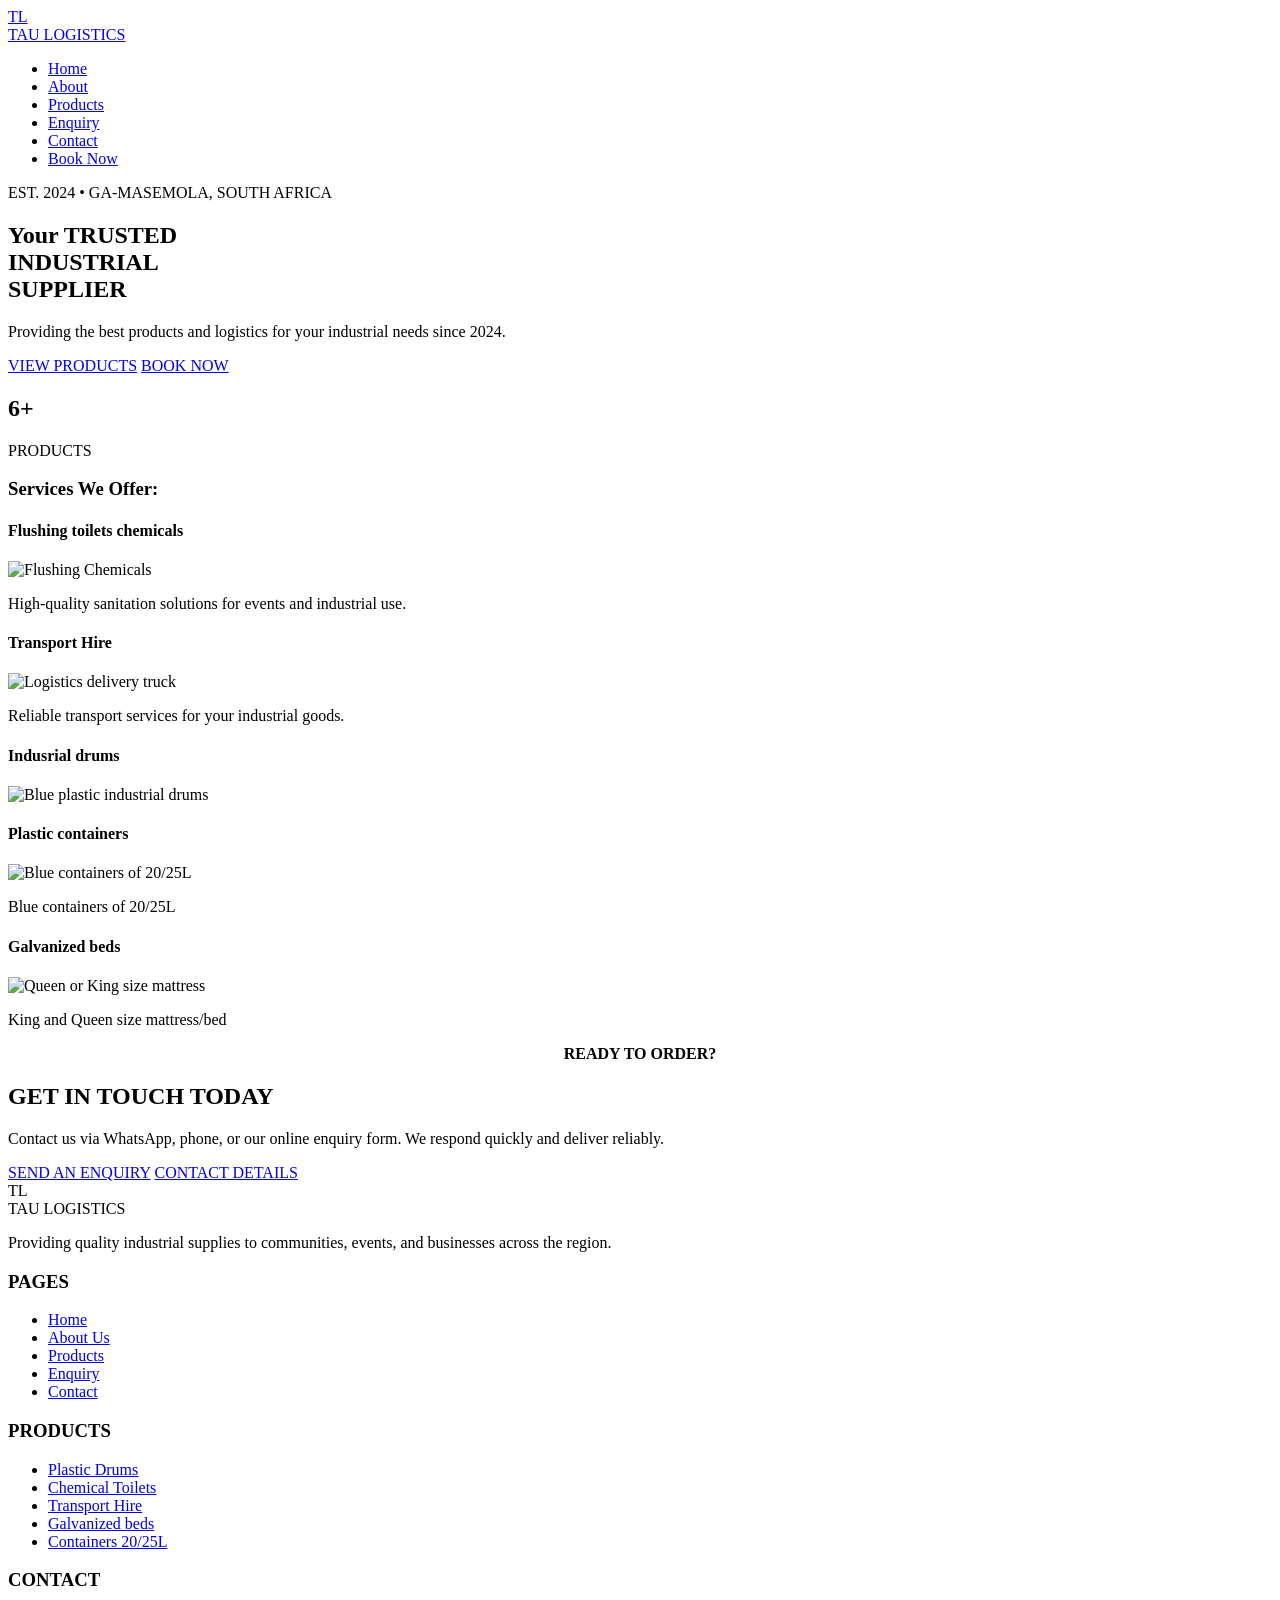
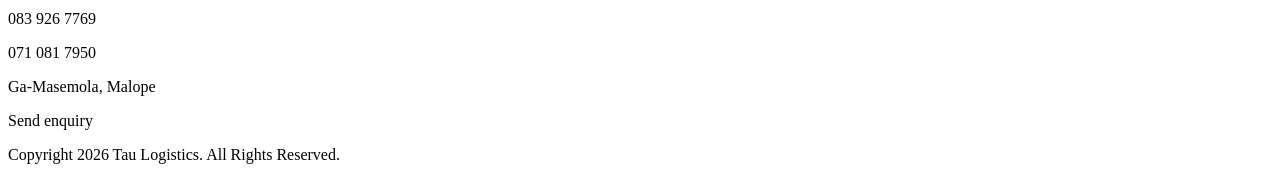
==== index.html @ 772a5923 "Add files via upload" ====
<!DOCTYPE html>
<html lang="en">
<head>
    <meta charset="UTF-8">
    <meta name="viewport" content="width=device-width, initial-scale=1.0">
    <title>Tau Logistics | Your Industrial Supplies & Services</title>
    <meta name="description" content="Tau Logistics: Your trusted provider of plastic drums, flushing chemical toilets, transport hire, and more. Based in Ga-Masemola, South Africa">
    <link rel="stylesheet" href="styles.css">
</head>
<body>
    
    <header>
        <nav class="navbar">
            <a href="index.html" class="logo-wrapper">
                <div class="logo-icon">TL</div>
                <span class="logo-text">TAU LOGISTICS</span>

            </a>

        <ul class="nav-links">
            <li><a href="index.html" class="active">Home</a></li>
            <li><a href="about.html">About</a></li>
            <li><a href="products.html">Products</a></li>
            <li><a href="enquiry.html">Enquiry</a></li>
            <li><a href="contact.html">Contact</a></li>
            <li><a href="enquiry.html" class="cta-btn">Book Now</a></li>
        </ul>
    </nav>
    </header>

    <main>
        <Section class="About-Hero">
            <div class="pattern-overlay"></div>
            <div class="container">
                <!--Below is the information of when and where did the organisation start-->
                <span class="badge">EST. 2024 • GA-MASEMOLA, SOUTH AFRICA</span>
                <h2>Your TRUSTED <br><span class="highlight">INDUSTRIAL</span><br>SUPPLIER</h2>
                <p>Providing the best products and logistics for your industrial needs since 2024.</p>

                <div class="cta-buttons">
                    <!--Below are the buttons where you have to click them to take you to the pages of viewing products and book now-->
                 <a href="products.html" class="btn-cyan">VIEW PRODUCTS</a> 
                <a href="enquiry.html" class="btn-cyan">BOOK NOW</a> 
            </div>
            </div>

            <div class="hero-stats">
                <div class="stat-card">
                    <h2>6+</h2>
                    <p>PRODUCTS</p>
                </div>
            </div>
        </section>

        <section id="Services" class="services-section">
            <div class="container">
                <!--Below is what we offer-->
            <h3 class="section-title">Services We Offer:</h3>
            
            <div class="services-grid">
                <div class="service-card"> 
                    <div class="card-image">
                        <h4>Flushing toilets chemicals</h4>
                        <img src="asset/chemicals.avif" alt="Flushing Chemicals">
                        <p>High-quality sanitation solutions for events and industrial use.</p>
                    </div>
                </div>

                    <div class="card-body">
                        <h4>Transport Hire</h4>
                        <img src="asset/delivery truck.jpg" alt="Logistics delivery truck">
                        <p>Reliable transport services for your industrial goods.</p>
                    </div>
                </div>

                <div class="card-body">
                        <h4>Indusrial drums</h4>
                        <img src="asset/Drums.jpeg" alt="Blue plastic industrial drums">
                    </div>
                    </div>

                    <div class="card-body">
                        <h4>Plastic containers</h4>
                        <img src="asset/containers.jpg" alt="Blue containers of 20/25L"> 
                        <p>Blue containers of 20/25L</p>
                    </div>
                    </div>
                <div class="card-body">
                    <h4>Galvanized beds</h4>
                    <img src="asset/galvanized bed.jpg" alt="Queen or King size mattress">
                    <p>King and Queen size mattress/bed</p>
                </div>
                </div>
                </div>
                </section>

        <section class="contact-cta">
            <div class="container">
           <div class="cta-content-box">
            <body>
                <span class="badge-alt"><center><b>READY TO ORDER?</b></center></span>
                <h2>GET IN TOUCH TODAY</h2>
                <p>Contact us via WhatsApp, phone, or our online enquiry form. We respond quickly and deliver reliably.</p>
                <div class="cta-buttons">
                    <!--Below are there easy ways to reach out to us-->
                    <a href="enquiry.html" class="btn-dark">SEND AN ENQUIRY</a>
                    <a href="contact.html" class="btn-outline">CONTACT DETAILS</a>
                    </body>
                </div>
            </div>
        </section>
    </main>
<!--This is our footer page-->
    <footer class="main-footer">
        <div class="footer-container">
            <div class="footer-brand">
                <div class="logo-wrapper">
                    <div class="logo-icon">TL</div>
                    <span class="logo-text">TAU LOGISTICS</span>
                </div>
                <p>Providing quality industrial supplies to communities, events, and businesses across the region.</p>
            </div>

            <div class="footer-column">
                <h3>PAGES</h3>
                <ul>
                    <li><a href="index.html">Home</a></li>
                    <li><a href="about.html">About Us</a></li>
                    <li><a href="products.html">Products</a></li>
                    <li><a href="enquiry.html">Enquiry</a></li>
                    <li><a href="contact.html">Contact</a></li>
                </ul>
            </div>

            <div class="footer-column">
                <h3>PRODUCTS</h3>
                <ul>
                    <li><a href="asset/Drums.jpeg">Plastic Drums</a></li>
                    <li><a href="asset/chemicals.avif">Chemical Toilets</a></li>
                    <li><a href="asset/delivery truck.jpg">Transport Hire</a></li>
                    <li><a href="asset/galvanized bed.jpg">Galvanized beds</a></li>
                    <li><a href="asset/containers.jpg">Containers 20/25L</a></li>
                </ul>
            </div>

            <div class="footer-column">
                <h3>CONTACT</h3>
                <p>083 926 7769</p>
                <p>071 081 7950</p>
                <p>Ga-Masemola, Malope</p>
                <p>Send enquiry</p>
            </div>
        </div>
        <div class="footer-bottom">
            <p>Copyright 2026 Tau Logistics. All Rights Reserved.</p>
        </div>
    </footer>
</body>
</html>
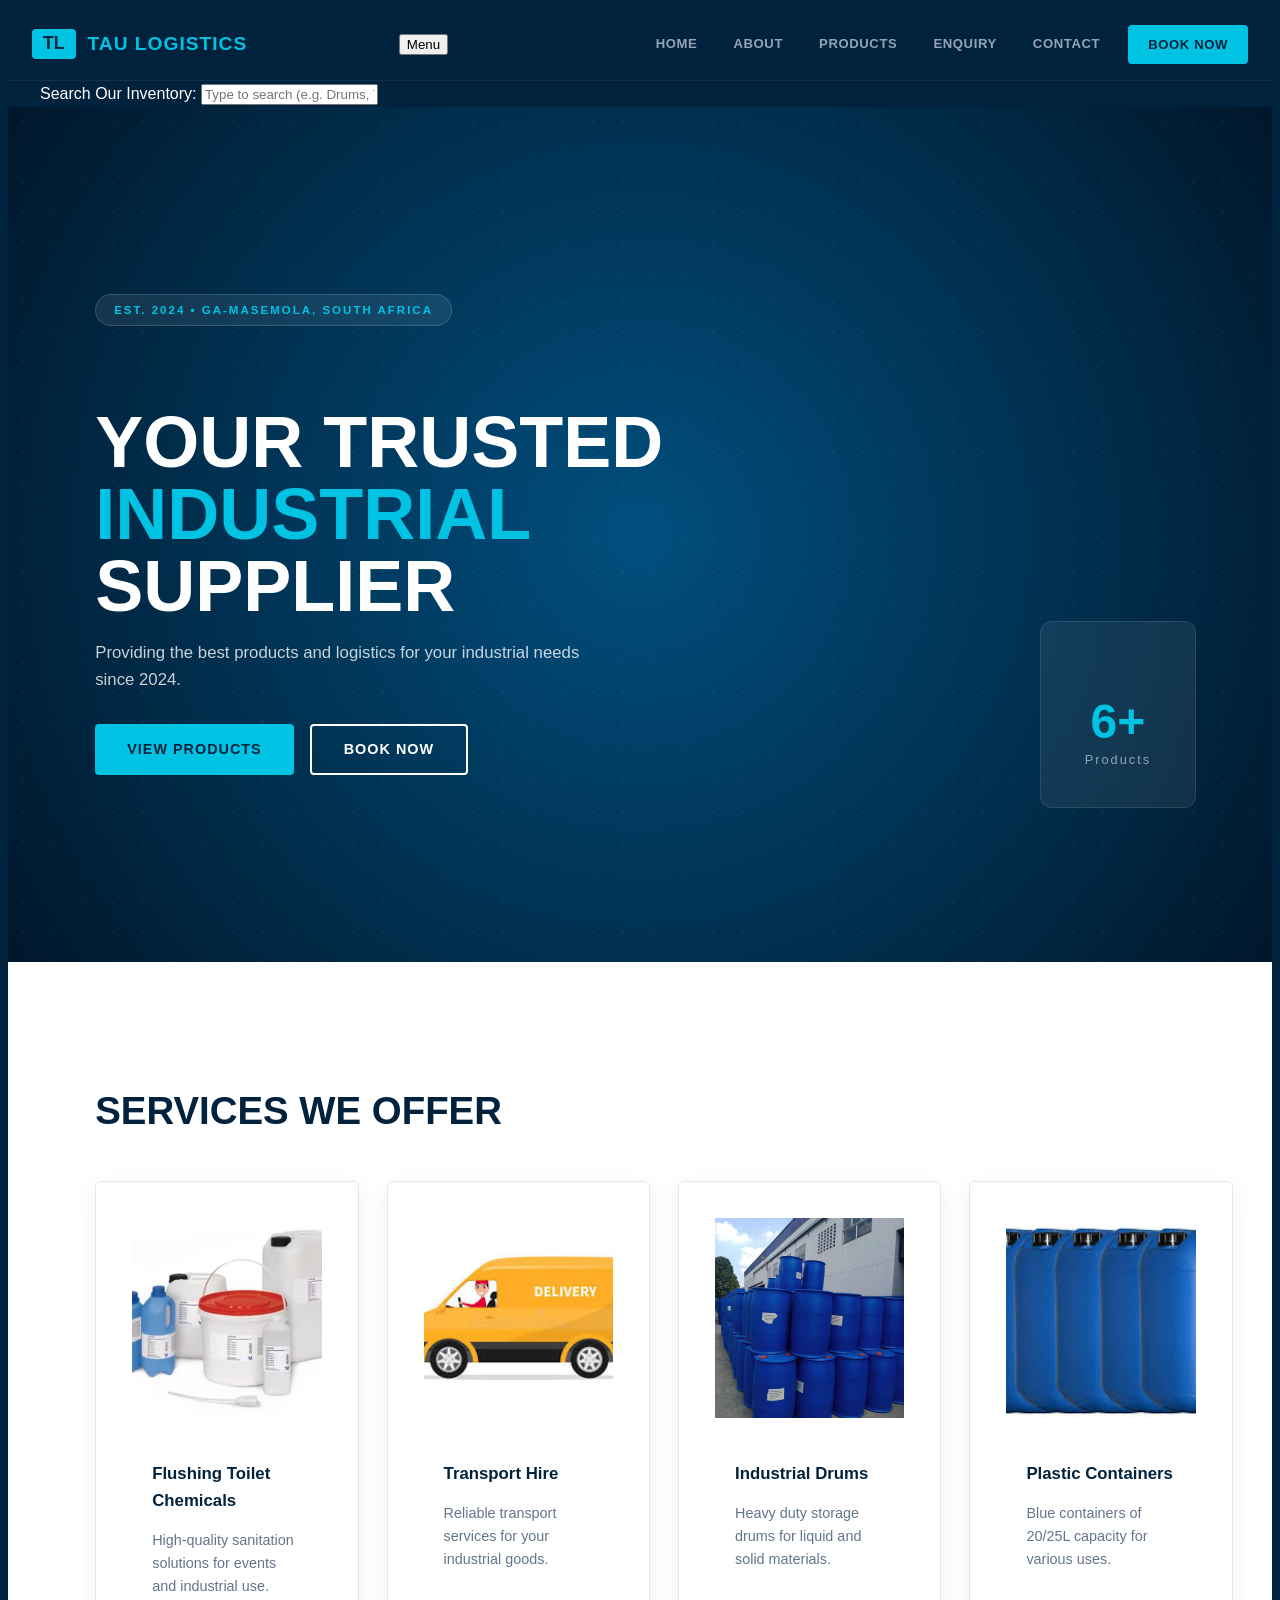
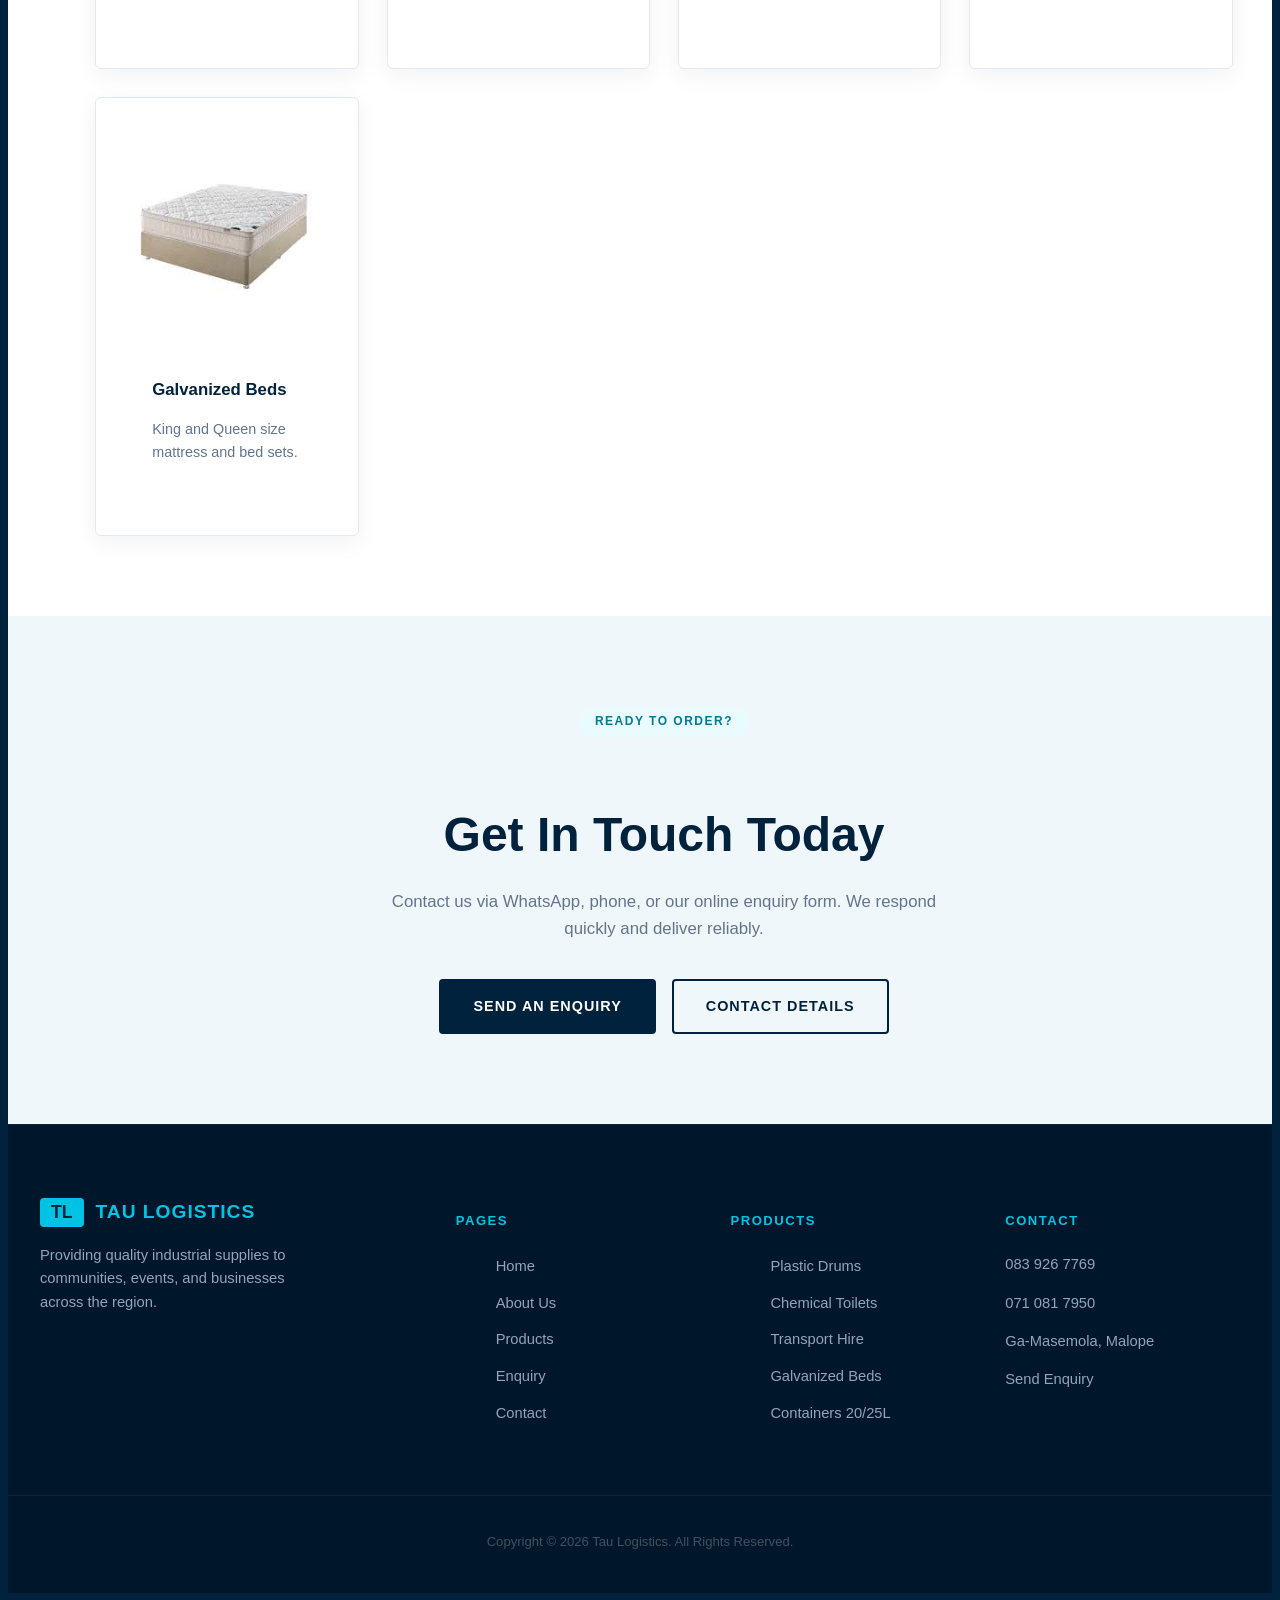
==== commit 20997d80: "Update index.html" ====
--- a/index.html
+++ b/index.html
@@ -3,114 +3,138 @@
 <head>
     <meta charset="UTF-8">
     <meta name="viewport" content="width=device-width, initial-scale=1.0">
-    <title>Tau Logistics | Your Industrial Supplies & Services</title>
-    <meta name="description" content="Tau Logistics: Your trusted provider of plastic drums, flushing chemical toilets, transport hire, and more. Based in Ga-Masemola, South Africa">
+    <title>Tau Logistics | Industrial Supplies & Services</title>
+    <meta name="description" content="Tau Logistics: Your trusted provider of plastic drums, flushing chemical toilets, transport hire, and more. Based in Ga-Masemola, South Africa.">
     <link rel="stylesheet" href="styles.css">
 </head>
 <body>
-    
+
     <header>
         <nav class="navbar">
             <a href="index.html" class="logo-wrapper">
                 <div class="logo-icon">TL</div>
                 <span class="logo-text">TAU LOGISTICS</span>
-
             </a>
 
-        <ul class="nav-links">
-            <li><a href="index.html" class="active">Home</a></li>
-            <li><a href="about.html">About</a></li>
-            <li><a href="products.html">Products</a></li>
-            <li><a href="enquiry.html">Enquiry</a></li>
-            <li><a href="contact.html">Contact</a></li>
-            <li><a href="enquiry.html" class="cta-btn">Book Now</a></li>
-        </ul>
-    </nav>
+            <button class="nav-toggle" aria-expanded="false" aria-label="Toggle navigation">Menu</button>
+
+            <ul class="nav-links nav-menu">
+                <li class="active"><a href="index.html">Home</a></li>
+                <li><a href="about.html">About</a></li>
+                <li><a href="products.html">Products</a></li>
+                <li><a href="enquiry.html">Enquiry</a></li>
+                <li><a href="contact.html">Contact</a></li>
+                <li><a href="enquiry.html" class="cta-btn">Book Now</a></li>
+            </ul>
+        </nav>
     </header>
 
     <main>
-        <Section class="About-Hero">
+
+        <section class="search-section">
+            <div class="container">
+                <div class="search-container">
+                    <label for="logistic-search">Search Our Inventory:</label>
+                    <input type="text" id="logistic-search" placeholder="Type to search (e.g. Drums, Toilets, Transport)...">
+                    <div id="search-results" class="search-results-dropdown"></div>
+                </div>
+            </div>
+        </section>
+
+        <section class="About-Hero">
             <div class="pattern-overlay"></div>
             <div class="container">
-                <!--Below is the information of when and where did the organisation start-->
-                <span class="badge">EST. 2024 • GA-MASEMOLA, SOUTH AFRICA</span>
+                <span class="badge">EST. 2024 &bull; GA-MASEMOLA, SOUTH AFRICA</span>
                 <h2>Your TRUSTED <br><span class="highlight">INDUSTRIAL</span><br>SUPPLIER</h2>
                 <p>Providing the best products and logistics for your industrial needs since 2024.</p>
-
                 <div class="cta-buttons">
-                    <!--Below are the buttons where you have to click them to take you to the pages of viewing products and book now-->
-                 <a href="products.html" class="btn-cyan">VIEW PRODUCTS</a> 
-                <a href="enquiry.html" class="btn-cyan">BOOK NOW</a> 
+                    <a href="products.html" class="btn-cyan">View Products</a>
+                    <a href="enquiry.html" class="btn-outline-white">Book Now</a>
+                </div>
             </div>
-            </div>
-
             <div class="hero-stats">
                 <div class="stat-card">
                     <h2>6+</h2>
-                    <p>PRODUCTS</p>
+                    <p>Products</p>
                 </div>
             </div>
         </section>
 
         <section id="Services" class="services-section">
             <div class="container">
-                <!--Below is what we offer-->
-            <h3 class="section-title">Services We Offer:</h3>
-            
-            <div class="services-grid">
-                <div class="service-card"> 
-                    <div class="card-image">
-                        <h4>Flushing toilets chemicals</h4>
-                        <img src="asset/chemicals.avif" alt="Flushing Chemicals">
-                        <p>High-quality sanitation solutions for events and industrial use.</p>
-                    </div>
-                </div>
+                <h3 class="section-title">Services We Offer</h3>
+                <div class="services-grid">
 
-                    <div class="card-body">
-                        <h4>Transport Hire</h4>
-                        <img src="asset/delivery truck.jpg" alt="Logistics delivery truck">
-                        <p>Reliable transport services for your industrial goods.</p>
-                    </div>
-                </div>
-
-                <div class="card-body">
-                        <h4>Indusrial drums</h4>
-                        <img src="asset/Drums.jpeg" alt="Blue plastic industrial drums">
-                    </div>
+                    <div class="service-card">
+                        <div class="card-image">
+                            <img src="asset/chemicals.avif" alt="Flushing Chemicals">
+                        </div>
+                        <div class="card-body">
+                            <h4>Flushing Toilet Chemicals</h4>
+                            <p>High-quality sanitation solutions for events and industrial use.</p>
+                        </div>
                     </div>
 
-                    <div class="card-body">
-                        <h4>Plastic containers</h4>
-                        <img src="asset/containers.jpg" alt="Blue containers of 20/25L"> 
-                        <p>Blue containers of 20/25L</p>
+                    <div class="service-card">
+                        <div class="card-image">
+                            <img src="asset/delivery truck.jpg" alt="Logistics delivery truck">
+                        </div>
+                        <div class="card-body">
+                            <h4>Transport Hire</h4>
+                            <p>Reliable transport services for your industrial goods.</p>
+                        </div>
                     </div>
+
+                    <div class="service-card">
+                        <div class="card-image">
+                            <img src="asset/Drums.jpeg" alt="Blue plastic industrial drums">
+                        </div>
+                        <div class="card-body">
+                            <h4>Industrial Drums</h4>
+                            <p>Heavy duty storage drums for liquid and solid materials.</p>
+                        </div>
                     </div>
-                <div class="card-body">
-                    <h4>Galvanized beds</h4>
-                    <img src="asset/galvanized bed.jpg" alt="Queen or King size mattress">
-                    <p>King and Queen size mattress/bed</p>
+
+                    <div class="service-card">
+                        <div class="card-image">
+                            <img src="asset/containers.jpg" alt="Blue containers 20/25L">
+                        </div>
+                        <div class="card-body">
+                            <h4>Plastic Containers</h4>
+                            <p>Blue containers of 20/25L capacity for various uses.</p>
+                        </div>
+                    </div>
+
+                    <div class="service-card">
+                        <div class="card-image">
+                            <img src="asset/galvanized bed.jpg" alt="Galvanized bed">
+                        </div>
+                        <div class="card-body">
+                            <h4>Galvanized Beds</h4>
+                            <p>King and Queen size mattress and bed sets.</p>
+                        </div>
+                    </div>
+
                 </div>
-                </div>
-                </div>
-                </section>
+            </div>
+        </section>
 
         <section class="contact-cta">
             <div class="container">
-           <div class="cta-content-box">
-            <body>
-                <span class="badge-alt"><center><b>READY TO ORDER?</b></center></span>
-                <h2>GET IN TOUCH TODAY</h2>
-                <p>Contact us via WhatsApp, phone, or our online enquiry form. We respond quickly and deliver reliably.</p>
-                <div class="cta-buttons">
-                    <!--Below are there easy ways to reach out to us-->
-                    <a href="enquiry.html" class="btn-dark">SEND AN ENQUIRY</a>
-                    <a href="contact.html" class="btn-outline">CONTACT DETAILS</a>
-                    </body>
+                <div class="cta-content-box">
+                    <span class="badge-alt">Ready to Order?</span>
+                    <h2>Get In Touch Today</h2>
+                    <p>Contact us via WhatsApp, phone, or our online enquiry form. We respond quickly and deliver reliably.</p>
+                    <div class="cta-buttons">
+                        <a href="enquiry.html" class="btn-dark">Send an Enquiry</a>
+                        <a href="contact.html" class="btn-outline">Contact Details</a>
+                    </div>
                 </div>
             </div>
         </section>
+
     </main>
-<!--This is our footer page-->
+
     <footer class="main-footer">
         <div class="footer-container">
             <div class="footer-brand">
@@ -122,7 +146,7 @@
             </div>
 
             <div class="footer-column">
-                <h3>PAGES</h3>
+                <h3>Pages</h3>
                 <ul>
                     <li><a href="index.html">Home</a></li>
                     <li><a href="about.html">About Us</a></li>
@@ -133,29 +157,30 @@
             </div>
 
             <div class="footer-column">
-                <h3>PRODUCTS</h3>
+                <h3>Products</h3>
                 <ul>
-                    <li><a href="asset/Drums.jpeg">Plastic Drums</a></li>
-                    <li><a href="asset/chemicals.avif">Chemical Toilets</a></li>
-                    <li><a href="asset/delivery truck.jpg">Transport Hire</a></li>
-                    <li><a href="asset/galvanized bed.jpg">Galvanized beds</a></li>
-                    <li><a href="asset/containers.jpg">Containers 20/25L</a></li>
+                    <li><a href="products.html">Plastic Drums</a></li>
+                    <li><a href="products.html">Chemical Toilets</a></li>
+                    <li><a href="products.html">Transport Hire</a></li>
+                    <li><a href="products.html">Galvanized Beds</a></li>
+                    <li><a href="products.html">Containers 20/25L</a></li>
                 </ul>
             </div>
 
             <div class="footer-column">
-                <h3>CONTACT</h3>
+                <h3>Contact</h3>
                 <p>083 926 7769</p>
                 <p>071 081 7950</p>
                 <p>Ga-Masemola, Malope</p>
-                <p>Send enquiry</p>
+                <p><a href="enquiry.html" style="color:inherit;">Send Enquiry</a></p>
             </div>
         </div>
         <div class="footer-bottom">
-            <p>Copyright 2026 Tau Logistics. All Rights Reserved.</p>
+            <p>Copyright &copy; 2026 Tau Logistics. All Rights Reserved.</p>
         </div>
     </footer>
+
+    <div class="toast" id="toast"></div>
+    <script src="script.js"></script>
 </body>
 </html>
-
-    
--- a/styles.css
+++ b/styles.css
@@ -0,0 +1,1109 @@
+/* Main page layout settings */body {
+    font-family: 'Segoe UI', Tahoma, Geneva, Verdana, sans-serif;
+    background-color: #00223d;
+    color: #ffffff;
+    line-height: 1.6;
+    overflow-x: hidden;
+}
+
+a {
+    text-decoration: none;
+    transition: color 0.25s ease-in-out;
+}
+
+ul { list-style: none; }
+
+ /* Standard content container to keep things centered and aligned */
+ .container {
+    width: 100%;
+    max-width: 1200px;
+    margin: 0 auto;
+    padding: 0 24px;
+}
+
+header {
+    background-color: #00223d;
+    border-bottom: 1px solid rgba(255, 255, 255, 0.07);
+    position: sticky;
+    top: 0;
+    z-index: 1000;
+}
+
+.navbar {  /* Flexbox layout for the navbar space */
+    display: flex;
+    justify-content: space-between;
+    align-items: center;
+    max-width: 1300px;
+    margin: 0 auto;
+    padding: 0 24px;
+    height: 72px;
+}
+
+.logo-wrapper {
+    display: flex;
+    align-items: center;
+    gap: 12px;
+    text-decoration: none;
+    flex-shrink: 0;
+}
+
+.logo-icon {
+    background-color: #00c3e3;
+    color: #00223d;
+    font-weight: 800;
+    font-size: 1.1rem;
+    padding: 6px 11px;
+    border-radius: 4px;
+    line-height: 1;
+}
+
+.logo-text {
+    color: #00c3e3;
+    font-weight: 700;
+    font-size: 1.2rem;
+    letter-spacing: 1px;
+}
+
+.nav-links {
+    display: flex;
+    align-items: center;
+    gap: 4px;
+    height: 72px;
+}
+
+.nav-links li {
+    height: 100%;
+    display: flex;
+    align-items: center;
+}
+
+.nav-links a {
+    color: #94a3b8;
+    text-transform: uppercase;
+    font-size: 0.82rem;
+    font-weight: 700;
+    letter-spacing: 0.6px;
+    padding: 0 16px;
+    height: 100%;
+    display: flex;
+    align-items: center;
+    border-bottom: 2px solid transparent;
+    transition: color 0.25s ease-in-out, border-color 0.25s ease-in-out;
+}
+
+.nav-links a:hover {
+    color: #ffffff;
+    border-bottom-color: #00c3e3;
+}
+
+.nav-links a.active {
+    color: #00c3e3;
+    border-bottom-color: #00c3e3;
+}
+
+.nav-links .cta-btn {
+    background-color: #00c3e3;
+    color: #00223d ;
+    border-radius: 4px;
+    padding: 9px 20px;
+    height: auto;
+    margin-left: 8px;
+    border-bottom: none;
+    font-weight: 700;
+}
+
+.nav-links .cta-btn:hover {
+    background-color: #00a5c0;
+    border-bottom: none;
+}
+
+.About-Hero, .about-hero, .hero {
+    position: relative;
+    padding: 90px 5%;
+    min-height: 75vh;
+    display: flex;
+    align-items: center;
+    background: radial-gradient(circle at center, #014f7e 0%, #00172b 100%);
+}
+
+.about-hero {
+    min-height: 45vh;
+    text-align: center;
+    justify-content: center;
+}
+
+.hero {
+    min-height: 50vh;
+    text-align: center;
+    justify-content: center;
+    flex-direction: column;
+}
+
+.pattern-overlay {
+    position: absolute;
+    inset: 0;
+    background-image: radial-gradient(rgba(255,255,255,0.05) 1px, transparent 1px);
+    background-size: 30px 30px;
+    pointer-events: none;
+}
+
+.badge, .badge-mini {
+    display: inline-block;
+    color: #00c3e3;
+    background: rgba(255,255,255,0.08);
+    border: 1px solid rgba(255,255,255,0.15);
+    padding: 6px 18px;
+    border-radius: 50px;
+    font-size: 0.72rem;
+    font-weight: 700;
+    letter-spacing: 2px;
+    text-transform: uppercase;
+    margin-bottom: 20px;
+}
+
+.About-Hero h2, .About-Hero h1,
+.about-hero h1, .hero h1 {
+    font-size: clamp(2rem, 6vw, 4.5rem);
+    font-weight: 900;
+    text-transform: uppercase;
+    line-height: 1;
+    margin-bottom: 18px;
+}
+
+.highlight { color: #00c3e3; }
+
+.About-Hero p, .about-hero p, .hero p, .hero-subtitle {
+    max-width: 520px;
+    color: rgba(255,255,255,0.78);
+    font-size: 1.05rem;
+    margin-bottom: 30px;
+}
+
+.about-hero p, .hero p { margin: 0 auto 30px; }
+
+.hero-stats {
+    position: absolute;
+    right: 6%;
+    bottom: 18%;
+}
+
+.stat-card {
+    background: rgba(255,255,255,0.07);
+    backdrop-filter: blur(10px);
+    border: 1px solid rgba(255,255,255,0.1);
+    padding: 36px 44px;
+    border-radius: 12px;
+    text-align: center;
+}
+
+.stat-card h2 {
+    font-size: 3rem;
+    color: #00c3e3;
+    margin-bottom: 4px;
+}
+
+.stat-card p {
+    font-size: 0.8rem;
+    letter-spacing: 2px;
+    color: #94a3b8;
+    margin: 0;
+}
+
+.cta-buttons {
+    display: flex;
+    flex-wrap: wrap;
+    gap: 16px;
+}
+
+.btn-cyan {
+    background-color: #00c3e3;
+    color: #00223d;
+    font-weight: 700;
+    font-size: 0.9rem;
+    padding: 14px 32px;
+    border-radius: 4px;
+    text-transform: uppercase;
+    letter-spacing: 1px;
+    transition: background-color 0.25s ease-in-out, transform 0.15s;
+}
+
+.btn-cyan:hover {
+    background-color: #00a5c0;
+    transform: translateY(-1px);
+}
+
+.btn-outline-white {
+    background: transparent;
+    color: #ffffff;
+    border: 2px solid #ffffff;
+    font-weight: 700;
+    font-size: 0.9rem;
+    padding: 12px 32px;
+    border-radius: 4px;
+    text-transform: uppercase;
+    letter-spacing: 1px;
+    transition: background-color 0.25s ease-in-out, color 0.25s ease-in-out;
+}
+
+.btn-outline-white:hover {
+    background-color: #ffffff;
+    color: #00223d;
+}
+
+.btn-dark, .btn-dark-navy {
+    background-color: #00223d;
+    color: #ffffff;
+    font-weight: 700;
+    font-size: 0.9rem;
+    padding: 14px 32px;
+    border-radius: 4px;
+    border: 2px solid #00223d;
+    text-transform: uppercase;
+    letter-spacing: 1px;
+    transition: background-color 0.25s ease-in-out;
+}
+
+.btn-dark:hover, .btn-dark-navy:hover {
+    background-color: #004b78;
+    border-color: #004b78;
+}
+
+.btn-outline, .btn-outline-navy {
+    background: transparent;
+    color: #00223d;
+    font-weight: 700;
+    font-size: 0.9rem;
+    padding: 14px 32px;
+    border-radius: 4px;
+    border: 2px solid #00223d;
+    text-transform: uppercase;
+    letter-spacing: 1px;
+    transition: background-color 0.25s ease-in-out, color 0.25s ease-in-out;
+}
+
+.btn-outline:hover, .btn-outline-navy:hover {
+    background-color: #00223d;
+    color: #ffffff;
+}
+
+.services-section {
+    background-color: #ffffff;
+    color: #00223d;
+    padding: 80px 5%;
+}
+
+.section-title {
+    font-size: clamp(1.6rem, 3vw, 2.4rem);
+    font-weight: 800;
+    color: #00223d;
+    text-transform: uppercase;
+    margin-bottom: 40px;
+}
+
+.services-grid {
+    display: grid;
+    grid-template-columns: repeat(auto-fit, minmax(260px, 1fr));
+    gap: 28px;
+}
+
+.service-card {
+    background: #ffffff;
+    border: 1px solid #e2e8f0;
+    border-radius: 6px;
+    overflow: hidden;
+    box-shadow: 0 2px 12px rgba(0,34,61,0.05);
+    transition: transform 0.25s ease-in-out, box-shadow 0.25s ease-in-out;
+}
+
+.service-card:hover {
+    transform: translateY(-4px);
+    box-shadow: 0 10px 28px rgba(0,34,61,0.1);
+}
+
+.card-image img {
+    width: 100%;
+    height: 200px;
+    object-fit: cover;
+    display: block;
+}
+
+.card-body {
+    padding: 20px;
+}
+
+.card-body h4 {
+    font-weight: 700;
+    font-size: 1.05rem;
+    color: #00223d;
+    margin-bottom: 8px;
+}
+
+.card-body p {
+    font-size: 0.9rem;
+    color: #64748b;
+}
+
+.contact-cta {
+    background-color: #f0f7fa;
+    color: #00223d;
+    padding: 90px 5%;
+    text-align: center;
+}
+
+.cta-content-box {
+    max-width: 680px;
+    margin: 0 auto;
+}
+
+.badge-alt {
+    display: inline-block;
+    background-color: #eafbfe;
+    color: #007a99;
+    padding: 6px 16px;
+    border-radius: 20px;
+    font-size: 0.75rem;
+    font-weight: 700;
+    letter-spacing: 1.5px;
+    text-transform: uppercase;
+    margin-bottom: 20px;
+}
+
+.cta-content-box h2 {
+    font-size: clamp(1.8rem, 4vw, 3rem);
+    font-weight: 900;
+    color: #00223d;
+    margin-bottom: 16px;
+}
+
+.cta-content-box p {
+    color: #64748b;
+    font-size: 1.05rem;
+    max-width: 560px;
+    margin: 0 auto 36px;
+}
+
+.cta-content-box .cta-buttons { /* Center aligns buttons inside container */
+    justify-content: center;
+}
+
+.about-content {
+    background-color: #00223d;
+    padding: 80px 0;
+}
+
+.about-grid-layout {
+    display: grid;
+    grid-template-columns: 1.2fr 1fr;
+    gap: 60px;
+    align-items: start;
+}
+
+.story-column .badge-small {
+    color: #00c3e3;
+    font-weight: 700;
+    font-size: 0.78rem;
+    letter-spacing: 1.5px;
+    text-transform: uppercase;
+    display: block;
+    margin-bottom: 8px;
+}
+
+.story-title {
+    font-size: clamp(1.6rem, 3vw, 2.2rem);
+    font-weight: 800;
+    margin-bottom: 22px;
+}
+
+.story-column p {
+    color: rgba(255,255,255,0.8);
+    font-size: 1rem;
+    margin-bottom: 18px;
+}
+
+.story-column blockquote {
+    background: rgba(255,255,255,0.03);
+    border-left: 4px solid #00c3e3;
+    padding: 18px 22px;
+    margin: 24px 0;
+    border-radius: 0 6px 6px 0;
+}
+
+.story-column blockquote p {
+    font-style: italic;
+    color: #ffffff;
+    font-size: 1.05rem;
+    margin-bottom: 8px;
+}
+
+.story-column blockquote cite {
+    font-size: 0.82rem;
+    color: #94a3b8;
+    font-weight: 600;
+    text-transform: uppercase;
+}
+
+.cards-column {
+    display: flex;
+    flex-direction: column;
+    gap: 22px;
+}
+
+.about-card {
+    background: rgba(255,255,255,0.03);
+    border: 1px solid rgba(255,255,255,0.07);
+    border-radius: 6px;
+    padding: 22px;
+    display: flex;
+    gap: 20px;
+    align-items: flex-start;
+    transition: transform 0.25s ease-in-out, border-color 0.25s ease-in-out;
+}
+
+.about-card:hover {
+    transform: translateY(-2px);
+    border-color: rgba(0,195,227,0.25);
+}
+
+.about-card img {
+    width: 80px;
+    height: 80px;
+    object-fit: cover;
+    border-radius: 6px;
+    flex-shrink: 0;
+}
+
+.about-card h3 {
+    color: #00c3e3;
+    font-size: 0.95rem;
+    font-weight: 700;
+    margin-bottom: 6px;
+    letter-spacing: 0.5px;
+}
+
+.about-card p {
+    font-size: 0.9rem;
+    color: rgba(255,255,255,0.72);
+}
+
+.cta-section {
+    background: radial-gradient(circle at center, #024f7e 0%, #00172b 100%);
+    padding: 90px 0;
+    text-align: center;
+}
+
+.cta-section h2 {
+    font-size: clamp(1.8rem, 4vw, 3rem);
+    font-weight: 800;
+    margin-bottom: 14px;
+}
+
+.cta-section p {
+    font-size: 1.1rem;
+    color: rgba(255,255,255,0.85);
+    margin-bottom: 36px;
+}
+
+.cta-section .cta-buttons {  
+    justify-content : center;
+}
+
+.bulk-section {
+    background-color: #ffffff;
+    color: #00223d;
+    padding: 90px 0 80px;
+    text-align: center;
+}
+
+.bulk-container {
+    max-width: 760px;
+    margin: 0 auto;
+    padding: 0 24px;
+    display: flex;
+    flex-direction: column;
+    align-items: center;
+}
+
+.badge-special {
+    background-color: #eafbfe;
+    color: #00c3e3;
+    font-size: 0.72rem;
+    font-weight: 700;
+    padding: 6px 16px;
+    border-radius: 20px;
+    letter-spacing: 1.5px;
+    text-transform: uppercase;
+    margin-bottom: 20px;
+    display: inline-block;
+}
+
+.bulk-heading {
+    font-size: clamp(1.8rem, 4vw, 2.8rem);
+    font-weight: 800;
+    color: #00223d;
+    margin-bottom: 18px;
+}
+
+.bulk-description {
+    color: #64748b;
+    font-size: 1.02rem;
+    max-width: 640px;
+    margin-bottom: 34px;
+}
+
+.bulk-buttons {
+    display: flex;
+    gap: 16px;
+    flex-wrap: wrap;
+    justify-content: center;
+}
+
+.btn-group {
+    display: flex;
+    gap: 16px;
+    flex-wrap: wrap;
+    justify-content: center;
+    margin-top: 24px;
+}
+
+.enquiry-grid-layout {
+    display: grid;
+    grid-template-columns: 1fr 1.3fr;
+    gap: 48px;
+    align-items: start;
+}
+
+.footer-grid {
+    display: grid;
+    grid-template-columns: 1fr 1.3fr;
+    gap: 48px;
+    align-items: start;
+}
+
+.enquiry-info {
+    display: flex;
+    flex-direction: column;
+    gap: 18px;
+}
+
+.enquiry-info h2 {
+    font-size: clamp(1.6rem, 3vw, 2.4rem);
+    font-weight: 800;
+    color: #00223d;
+}
+
+.enquiry-info p {
+    color: #64748b;
+    font-size: 1rem;
+}
+
+.enquiry-info ul {
+    display: flex;
+    flex-direction: column;
+    gap: 14px;
+}
+
+.enquiry-info ul li {
+    background-color: #f1f5f9;
+    border-radius: 6px;
+    padding: 18px 20px;
+    font-weight: 600;
+    color: #00223d;
+    font-size: 0.95rem;
+}
+
+.service-card {
+    background: #ffffff;
+    border: 1px solid #e2e8f0;
+    border-radius: 6px;
+    box-shadow: 0 6px 24px rgba(0,34,61,0.06);
+    padding: 36px;
+}
+
+.enquiry-form {
+    display: grid;
+    grid-template-columns: 1fr 1fr;
+    gap: 16px;
+}
+
+.form-group {
+    display: flex;
+    flex-direction: column;
+    gap: 6px;
+}
+
+.form-group:nth-child(3),
+.form-group:nth-child(4),
+.form-group:nth-child(5),
+.form-group:nth-child(6),
+.form-group:last-of-type {
+    grid-column: span 2;
+}
+
+.form-group label {
+    font-size: 0.75rem;
+    font-weight: 700;
+    letter-spacing: 0.5px;
+    color: #00223d;
+}
+
+.enquiry-form input,
+.enquiry-form select,
+.enquiry-form textarea {
+    width: 100%;
+    padding: 11px 14px;
+    border: 1px solid #cbd5e1;
+    background: #ffffff;
+    color: #00223d;
+    font-family: 'Segoe UI', Tahoma, Geneva, Verdana, sans-serif;
+    font-size: 0.93rem;
+    border-radius: 5px;
+    transition: border-color 0.25s ease-in-out, box-shadow 0.25s ease-in-out;
+}
+
+.enquiry-form input:focus,
+.enquiry-form select:focus,
+.enquiry-form textarea:focus {
+    outline: none;
+    border-color: #00c3e3;
+    box-shadow: 0 0 0 3px rgba(0,195,227,0.12);
+}
+
+.enquiry-form textarea { resize: vertical; }
+
+.enquiry-form button[type="submit"] {
+    grid-column: span 2;
+    background-color: #00c3e3;
+    color: #ffffff;
+    font-weight: 700;
+    font-size: 0.95rem;
+    letter-spacing: 1px;
+    text-transform: uppercase;
+    border: none;
+    padding: 15px;
+    border-radius: 5px;
+    cursor: pointer;
+    margin-top: 6px;
+    transition: background-color 0.25s ease-in-out;
+}
+
+.enquiry-form button[type="submit"]:hover {
+    background-color: #00a5c0;
+}
+
+.content-section {
+    background-color: #ffffff;
+    color: #00223d;
+    padding: 80px 0;
+    text-align: center;
+}
+
+.section-badge {
+    display: inline-block;
+    background-color: #eafbfe;
+    color: #00c3e3;
+    font-size: 0.72rem;
+    font-weight: 700;
+    padding: 6px 16px;
+    border-radius: 20px;
+    letter-spacing: 2px;
+    text-transform: uppercase;
+    margin-bottom: 16px;
+}
+
+.content-section h2 {
+    font-size: clamp(1.6rem, 3vw, 2.4rem);
+    font-weight: 800;
+    text-transform: uppercase;
+    margin-bottom: 10px;
+}
+
+.content-section .subtitle {
+    color: #64748b;
+    font-size: 1.05rem;
+    margin-bottom: 50px;
+}
+
+.contact-grid {
+    display: grid;
+    grid-template-columns: repeat(auto-fit, minmax(240px, 1fr));
+    gap: 24px;
+    max-width: 1100px;
+    margin: 0 auto 24px;
+}
+
+.bottom-contact-grid {
+    display: grid;
+    grid-template-columns: repeat(auto-fit, minmax(300px, 1fr));
+    gap: 24px;
+    max-width: 1100px;
+    margin: 24px auto 0;
+}
+
+.contact-card { /* Individual display units for Phone, Mail, Location Details */
+    background-color: #f8fafc;
+    border: 1px solid #e2e8f0;
+    border-radius: 6px;
+    padding: 36px 26px;
+    text-align: left;
+    display: flex;
+    flex-direction: column;
+    transition: transform 0.25s ease-in-out, box-shadow 0.25s ease-in-out, border-color 0.25s ease-in-out;
+}
+
+.contact-card:hover {
+    transform: translateY(-4px);
+    box-shadow: 0 10px 24px rgba(0,34,61,0.07);
+    border-color: rgba(0,195,227,0.35);
+}
+
+.card-highlight {
+    background-color: #f0fdfa;
+    border-color: rgba(0,195,227,0.2);
+}
+
+.icon-box {
+    width: 40px;
+    height: 40px;
+    background-color: rgba(0,34,61,0.05);
+    border-radius: 6px;
+    margin-bottom: 20px;
+}
+
+.card-highlight .icon-box {
+    background-color: rgba(0,195,227,0.12);
+}
+
+.contact-card h3 { /* Individual display units for Phone, Mail, Location Details */
+    font-size: 1.15rem;
+    font-weight: 700;
+    margin-bottom: 8px;
+    color: #00223d;
+}
+
+.contact-card p {
+    font-size: 0.93rem;
+    color: #64748b;
+    margin-bottom: 20px;
+    flex-grow: 1;
+}
+
+.contact-link {
+    color: #00223d;
+    font-weight: 700;
+    font-size: 1.05rem;
+    word-break: break-all;
+    transition: color 0.25s ease-in-out;
+}
+
+.contact-link:hover { color: #00c3e3; }
+
+.map-section {
+    background: linear-gradient(rgba(0,34,61,0.88), rgba(0,34,61,0.88)),
+                url('asset/delivery truck.jpg') center/cover no-repeat;
+    padding: 110px 24px;
+    text-align: center;
+}
+
+.map-container { max-width: 540px; margin: 0 auto; }
+
+.pin-icon {
+    width: 22px;
+    height: 22px;
+    background-color: #00c3e3;
+    border-radius: 50%;
+    margin: 0 auto 18px;
+    box-shadow: 0 0 0 8px rgba(0,195,227,0.18);
+}
+
+.location-title {
+    font-size: clamp(1.6rem, 3vw, 2.4rem);
+    font-weight: 800;
+    margin-bottom: 6px;
+}
+
+.location-sub {
+    font-size: 1.05rem;
+    color: #94a3b8;
+    margin-bottom: 32px;
+}
+
+.maps-btn {
+    display: inline-block;
+    background-color: #00c3e3;
+    color: #00223d;
+    font-weight: 700;
+    padding: 14px 34px;
+    border-radius: 6px;
+    text-transform: uppercase;
+    font-size: 0.88rem;
+    letter-spacing: 0.5px;
+    transition: background-color 0.25s ease-in-out;
+}
+
+.maps-btn:hover { background-color: #00a5c0; }
+
+.availability-section {
+    background-color: #001b30;
+    padding: 90px 24px;
+    text-align: center;
+}
+
+.availability-badge {
+    color: rgba(255,255,255,0.4);
+    font-size: 0.72rem;
+    font-weight: 700;
+    letter-spacing: 2px;
+    display: inline-block;
+    margin-bottom: 12px;
+    text-transform: uppercase;
+}
+
+.availability-section h2 {
+    font-size: clamp(1.5rem, 3vw, 2.2rem);
+    font-weight: 800;
+    margin-bottom: 44px;
+}
+
+.hours-card {
+    max-width: 540px;
+    margin: 0 auto;
+    background-color: #00223d;
+    border: 1px solid rgba(255,255,255,0.06);
+    border-radius: 6px;
+    overflow: hidden;
+    box-shadow: 0 14px 34px rgba(0,0,0,0.22);
+}
+
+.hours-header {
+    background: rgba(255,255,255,0.03);
+    padding: 16px;
+    font-size: 0.78rem;
+    font-weight: 700;
+    letter-spacing: 1.5px;
+    color: #94a3b8;
+    border-bottom: 1px solid rgba(255,255,255,0.05);
+    text-transform: uppercase;
+}
+
+.hours-list { padding: 8px 36px; }
+
+.hours-row {
+    display: flex;
+    justify-content: space-between;
+    align-items: center;
+    padding: 18px 0;
+    border-bottom: 1px solid rgba(255,255,255,0.04);
+}
+
+.hours-row:last-child { border-bottom: none; }
+
+.day-label { font-weight: 600; color: #ffffff; font-size: 1rem; }
+.time-label { color: #94a3b8; font-weight: 500; }
+
+.special-label {
+    color: #ffb020;
+    font-weight: 600;
+    background-color: rgba(255,176,32,0.1);
+    padding: 4px 12px;
+    border-radius: 4px;
+    font-size: 0.83rem;
+}
+
+.whatsapp-label { 
+    color: #25d366;
+    font-weight: 700;
+    background-color: rgba(37,211,102,0.1);
+    padding: 4px 12px;
+    border-radius: 4px;
+    font-size: 0.83rem;
+}
+
+.main-footer {
+    background-color: #00172b;
+    border-top: 1px solid rgba(255,255,255,0.05);
+    padding: 72px 0 28px;
+}
+
+.footer-container { 
+    max-width: 1200px;
+    margin: 0 auto;
+    padding: 0 24px;
+    display: grid;
+    grid-template-columns: 1.6fr 1fr 1fr 1fr;
+    gap: 40px;
+}
+
+.footer-brand .logo-wrapper { margin-bottom: 16px; }
+
+.footer-brand p {
+    color: #94a3b8;
+    font-size: 0.92rem;
+    max-width: 290px;
+}
+
+.footer-column h3 {
+    color: #00c3e3;
+    font-size: 0.82rem;
+    font-weight: 700;
+    letter-spacing: 1.5px;
+    margin-bottom: 22px;
+    text-transform: uppercase;
+}
+
+.footer-column ul li { margin-bottom: 11px; }
+
+.footer-column ul li a {
+    color: #94a3b8;
+    font-size: 0.92rem;
+    transition: color 0.25s ease-in-out;
+}
+
+.footer-column ul li a:hover { color: #ffffff; }
+
+.footer-column p {
+    color: #94a3b8;
+    font-size: 0.92rem;
+    margin-bottom: 10px;
+}
+
+.footer-bottom {
+    text-align: center;
+    border-top: 1px solid rgba(255,255,255,0.05);
+    margin-top: 54px;
+    padding-top: 22px;
+}
+
+.footer-bottom p {
+    color: rgba(255,255,255,0.25);
+    font-size: 0.82rem;
+}
+
+@media (max-width: 992px) {
+    .about-grid-layout {
+        grid-template-columns: 1fr;
+        gap: 44px;
+    }
+
+    .enquiry-grid-layout,
+    .footer-grid {
+        grid-template-columns: 1fr;
+        gap: 36px;
+    }
+
+    .footer-container {
+        grid-template-columns: 1fr 1fr;
+        gap: 36px;
+    }
+
+    .hero-stats {
+        position: static;
+        margin-top: 36px;
+    }
+}
+
+@media (max-width: 768px) {
+    .hamburger { display: flex; }
+
+    .nav-links {
+        position: absolute;
+        top: 72px;
+        left: 0;
+        right: 0;
+        background-color: #00223d;
+        border-top: 1px solid rgba(255,255,255,0.07);
+        flex-direction: column;
+        align-items: stretch;
+        height: auto;
+        gap: 0;
+        padding: 8px 0 16px;
+        display: none;
+        z-index: 999;
+        box-shadow: 0 8px 24px rgba(0,0,0,0.3);
+    }
+
+    .nav-links.open { display: flex; }
+
+    .nav-links li {
+        height: auto;
+        width: 100%;
+    }
+
+    .nav-links a {
+        padding: 14px 28px;
+        height: auto;
+        border-bottom: none;
+        border-left: 3px solid transparent;
+        font-size: 0.9rem;
+        width: 100%;
+    }
+
+    .nav-links a:hover { /* Hover and Active states for navbar links */
+        border-left-color: #00c3e3;
+        border-bottom: none;
+        background-color: rgba(255,255,255,0.04);
+    }
+
+    .nav-links a.active {
+        border-left-color: #00c3e3;
+        border-bottom: none;
+        color: #00c3e3;
+    }
+
+    .nav-links .cta-btn {
+        margin: 10px 28px 0;
+        padding: 12px 20px;
+        text-align: center;
+        border-radius: 4px;
+        width: calc(100% - 56px);
+    }
+
+    header { position: sticky; }
+
+    .About-Hero, .about-hero, .hero {
+        padding: 60px 5%;
+        min-height: auto;
+    }
+
+    .hero-stats { display: none; }
+
+    .cta-buttons { /* Button layout container wrapper */
+        flex-direction: column;
+        align-items: flex-start;
+    }
+
+    .cta-section .cta-buttons,
+    .cta-content-box .cta-buttons,
+    .bulk-buttons,
+    .btn-group {
+        flex-direction: column;
+        align-items: center;
+    }
+
+    .btn-cyan, .btn-outline-white, .btn-dark, .btn-outline,
+    .btn-dark-navy, .btn-outline-navy {
+        width: 100%;
+        max-width: 300px;
+        text-align: center;
+    }
+
+    .enquiry-form { grid-template-columns: 1fr; }
+    .form-group { grid-column: span 1; }
+    .enquiry-form button[type="submit"] { grid-column: span 1; }
+
+    .service-card { padding: 22px; }
+
+    .hours-list { padding: 8px 18px; }
+
+    .footer-container {
+        grid-template-columns: 1fr;
+        gap: 30px;
+    }
+}
+
+@media (max-width: 480px) {
+    .navbar { padding: 0 16px; }
+
+    .About-Hero h2, .hero h1, .about-hero h1 {
+        font-size: clamp(1.7rem, 7vw, 2.4rem);
+    }
+}
